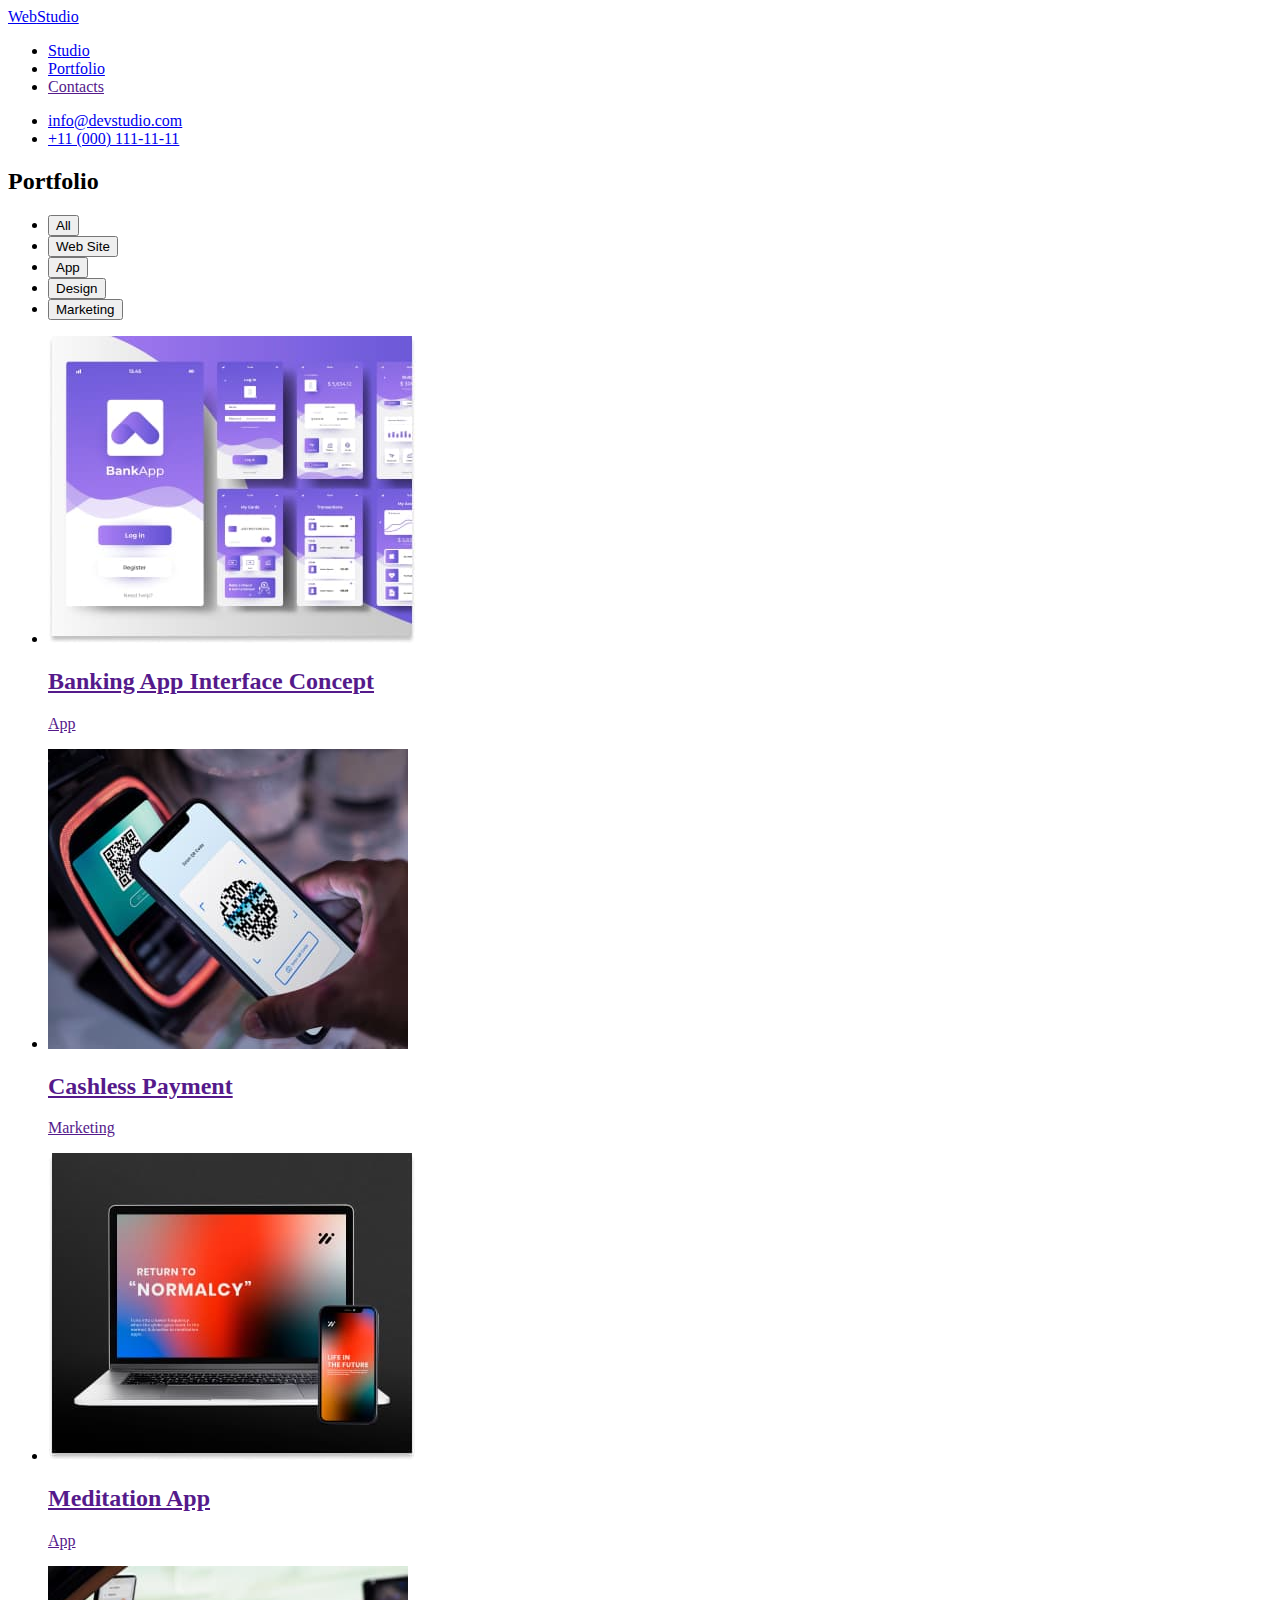
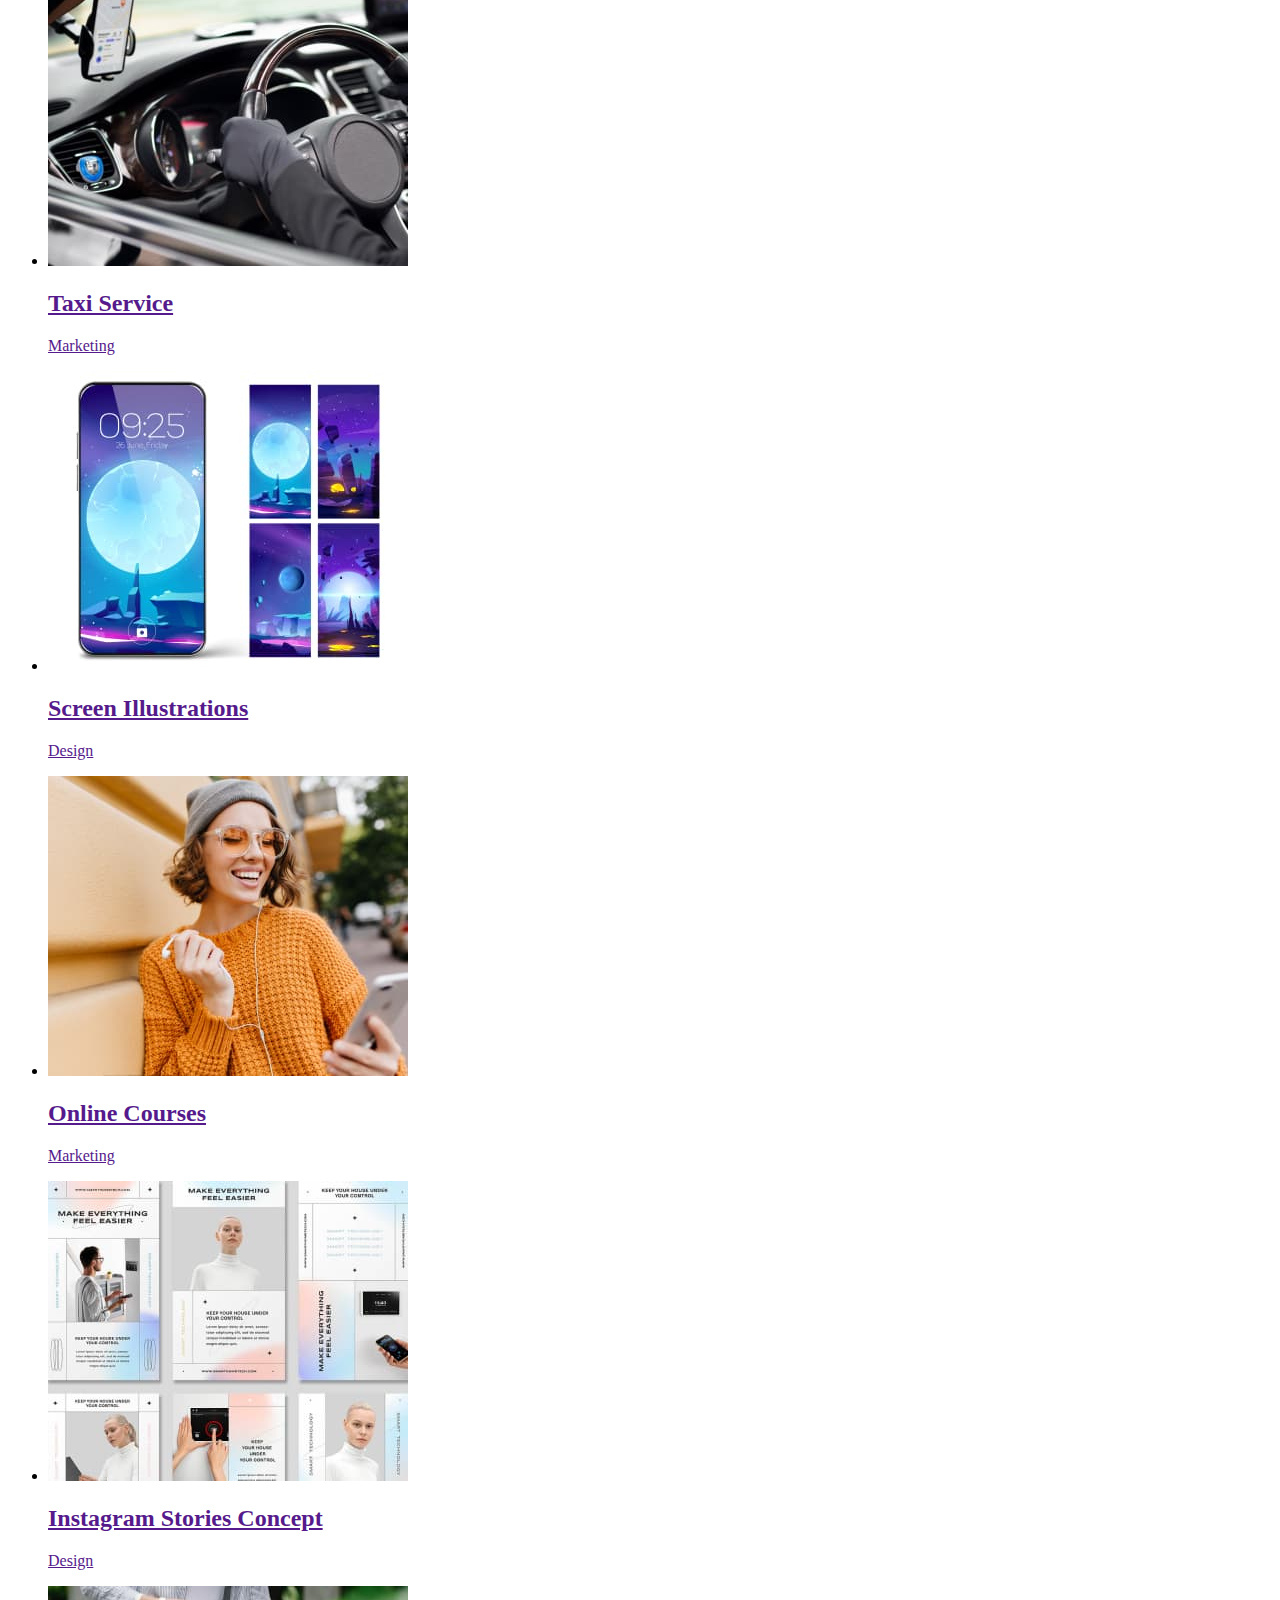
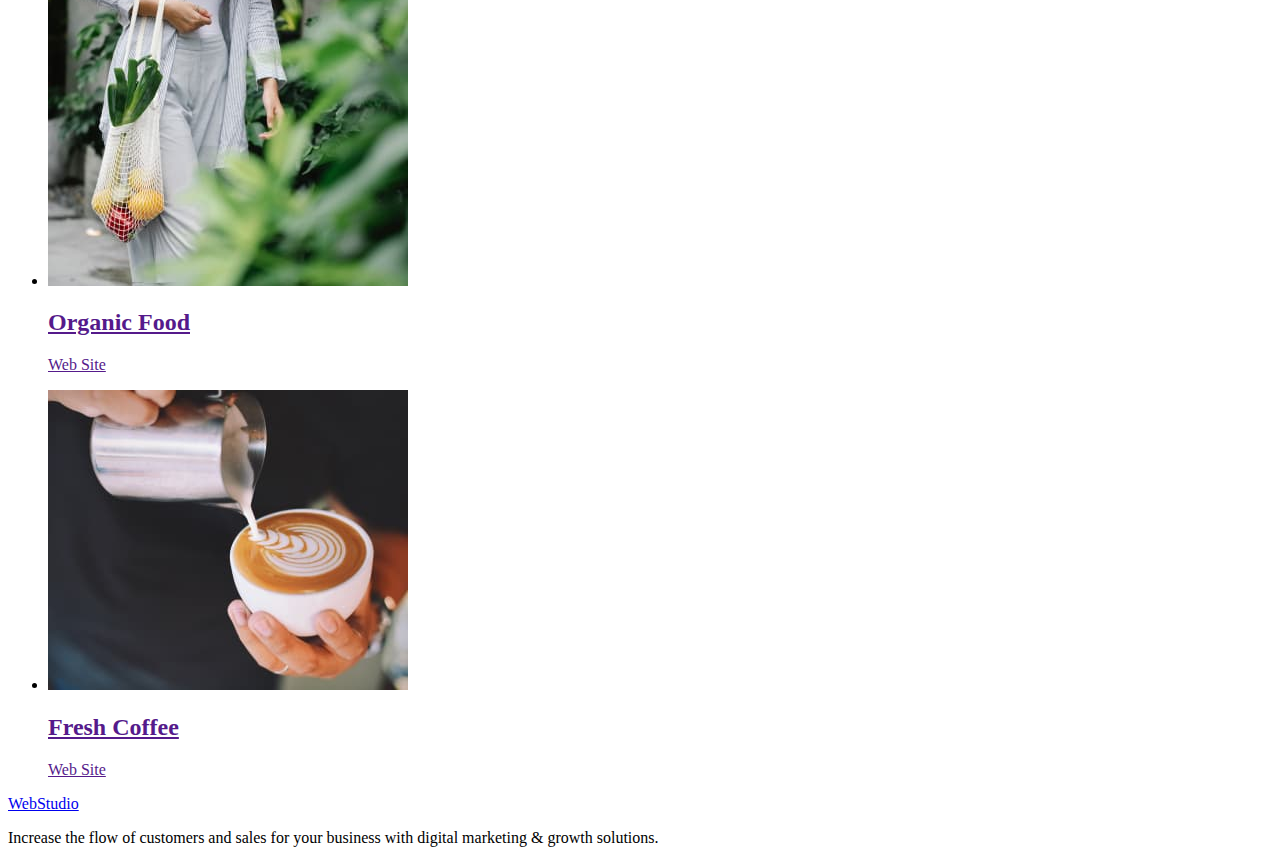
==== portfolio.html @ 9046a2bc "update" ====
<!DOCTYPE html>
<html lang="en">
<head>
    <meta charset="UTF-8">
    <meta http-equiv="X-UA-Compatible" content="IE=edge">
    <meta name="viewport" content="width=device-width, initial-scale=1.0">
    <title>Document</title>
</head>
<body>
    <header>
        <a href="./index.html"><span>Web</span>Studio</a>
        <nav>
            <ul>
                <li><a href="./index.html">Studio</a></li>
                <li><a href="./portfolio.html">Portfolio</a></li>
                <li><a href="">Contacts</a></li>
            </ul>
        </nav>
        <ul>
            <li><a href="mailto:info@devstudio.com">info@devstudio.com</a></li>
            <li><a href="tel:+110001111111">+11 (000) 111-11-11</a></li>
        </ul>
    </header>
    <main>
        <section>
            <h2>Portfolio</h2>
                <ul>
                    <li><button type="button">All</button></li>
                    <li><button type="button">Web Site</button></li>
                    <li><button type="button">App</button></li>
                    <li><button type="button">Design</button></li>
                    <li><button type="button">Marketing</button></li>
                </ul>
                <ul>
                    <li>
                        <a href="">
                            <img src="./images/img-pornfolio/portfolio-1.jpg" alt="our portfolios">
                            <h2>Banking App Interface Concept</h2>
                            <p>App</p>
                        </a>
                    </li>
                    <li>
                        <a href="">
                            <img src="./images/img-pornfolio/portfolio-2.jpg" alt="our portfolios">
                            <h2>Cashless Payment</h2>
                            <p>Marketing</p>
                        </a>
                    </li>
                    <li>
                        <a href="">
                            <img src="./images/img-pornfolio/portfolio-3.jpg" alt="our portfolios">
                            <h2>Meditation App</h2>
                            <p>App</p>
                        </a>
                    </li>
                    <li>
                        <a href="">
                            <img src="./images/img-pornfolio/portfolio-4.jpg" alt="our portfolios">
                            <h2>Taxi Service</h2>
                            <p>Marketing</p>
                        </a>
                    </li>
                    <li>
                        <a href="">
                            <img src="./images/img-pornfolio/portfolio-5.jpg" alt="our portfolios">
                            <h2>Screen Illustrations</h2>
                            <p>Design</p>
                        </a>
                    </li>
                    <li>
                        <a href="">
                            <img src="./images/img-pornfolio/portfolio-6.jpg" alt="our portfolios">
                            <h2>Online Courses</h2>
                            <p>Marketing</p>
                        </a>
                    </li>
                    <li>
                        <a href="">
                            <img src="./images/img-pornfolio/portfolio-7.jpg" alt="our portfolios">
                            <h2>Instagram Stories Concept</h2>
                            <p>Design</p>
                        </a>
                    </li>
                    <li>
                        <a href="">
                            <img src="./images/img-pornfolio/portfolio-8.jpg" alt="our portfolios">
                            <h2>Organic Food</h2>
                            <p>Web Site</p>
                        </a>
                    </li>
                    <li>
                        <a href="">
                            <img src="./images/img-pornfolio/portfolio-9.jpg" alt="our portfolios">
                            <h2>Fresh Coffee</h2>
                            <p>Web Site</p>
                        </a>
                    </li>
                </ul>
        </section>
    </main>
    <footer>
        <a href="./index.html">WebStudio</a>
        <p>Increase the flow of customers and sales for your business with digital marketing & growth solutions.</p>
    </footer>
    
</body>
</html>
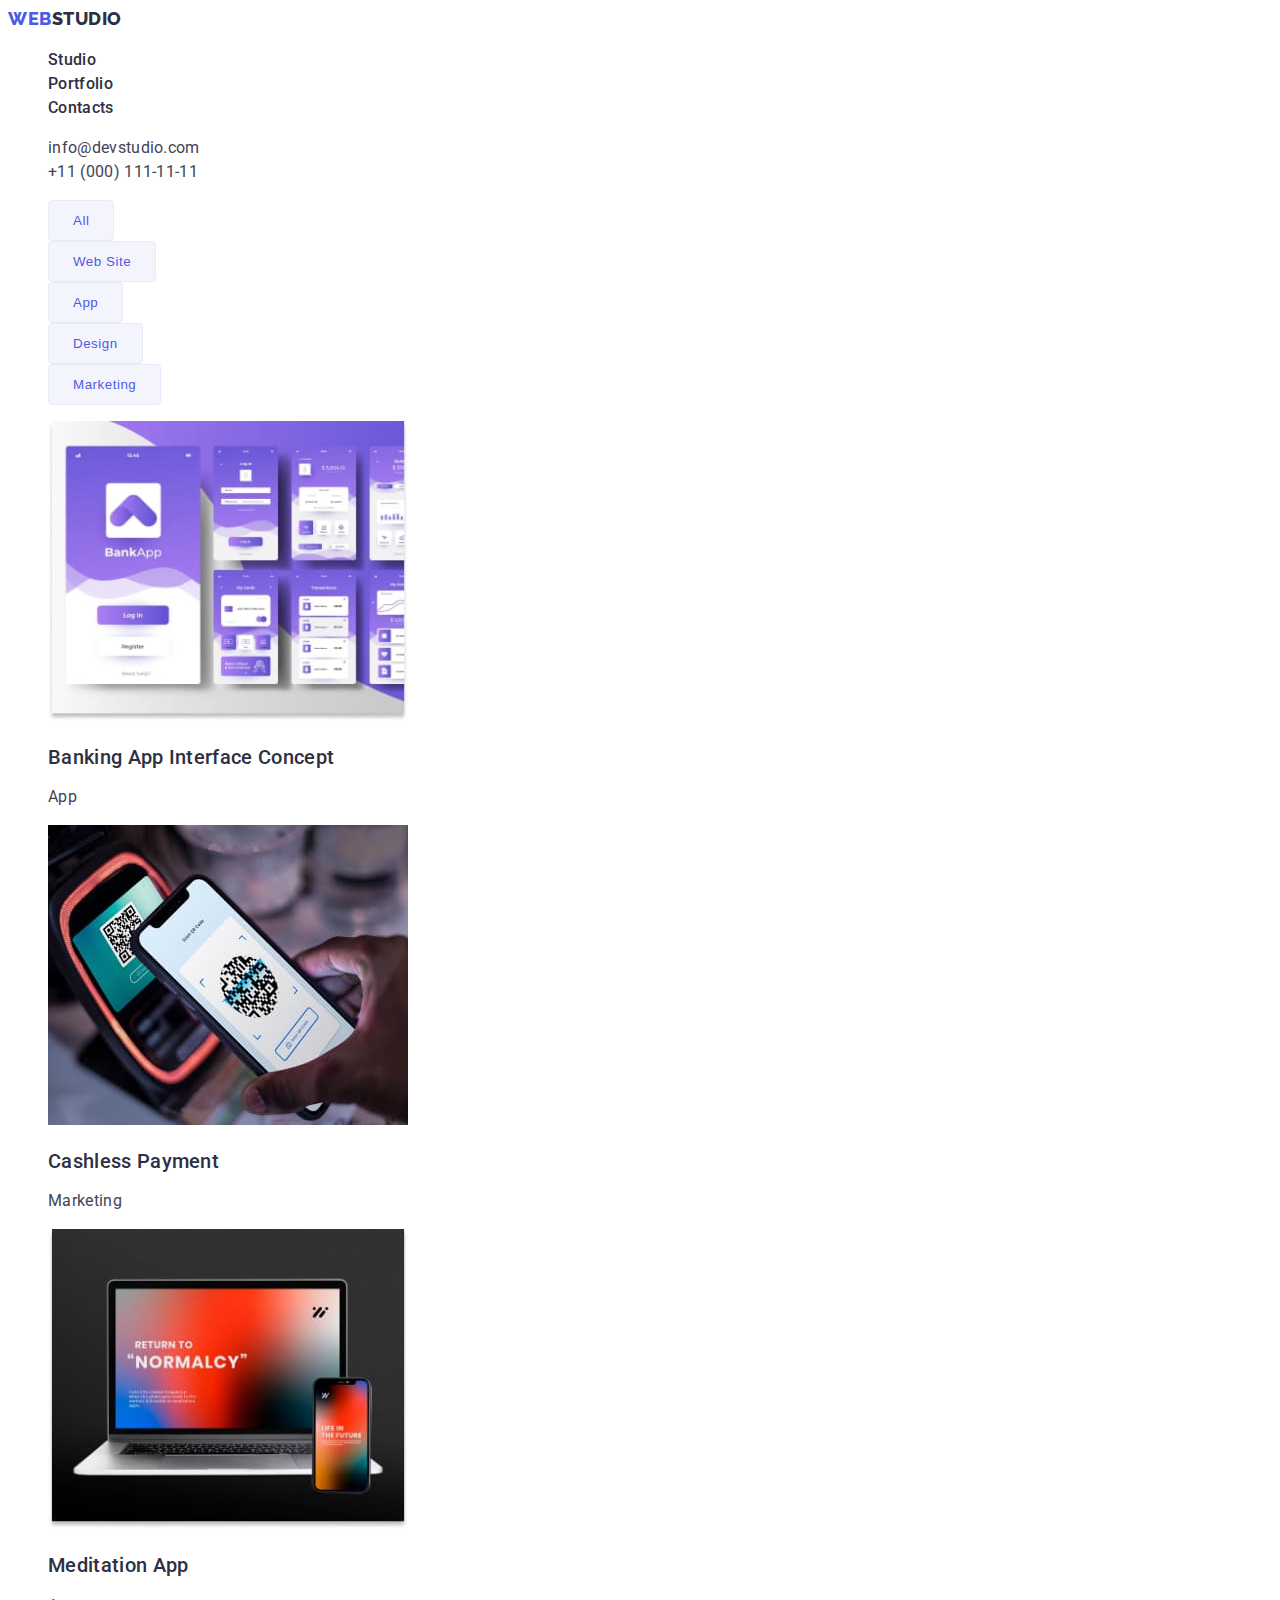
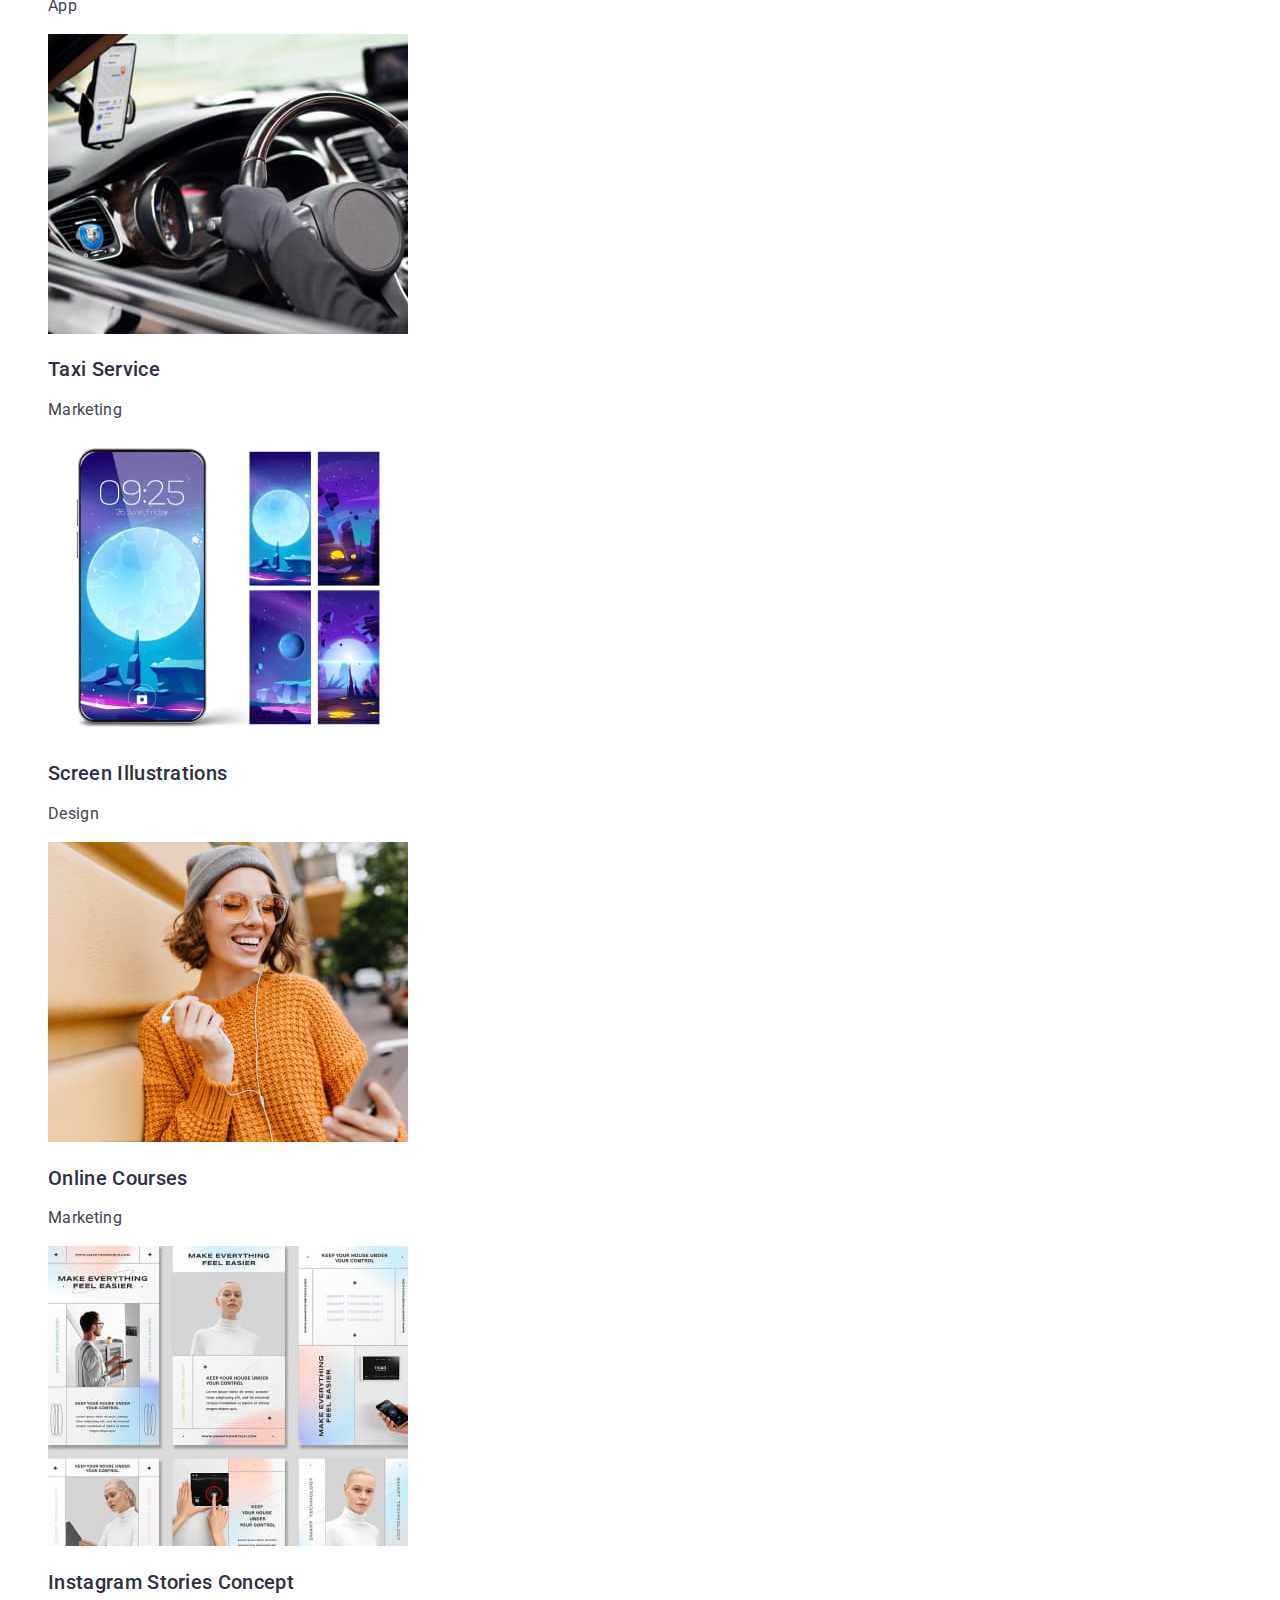
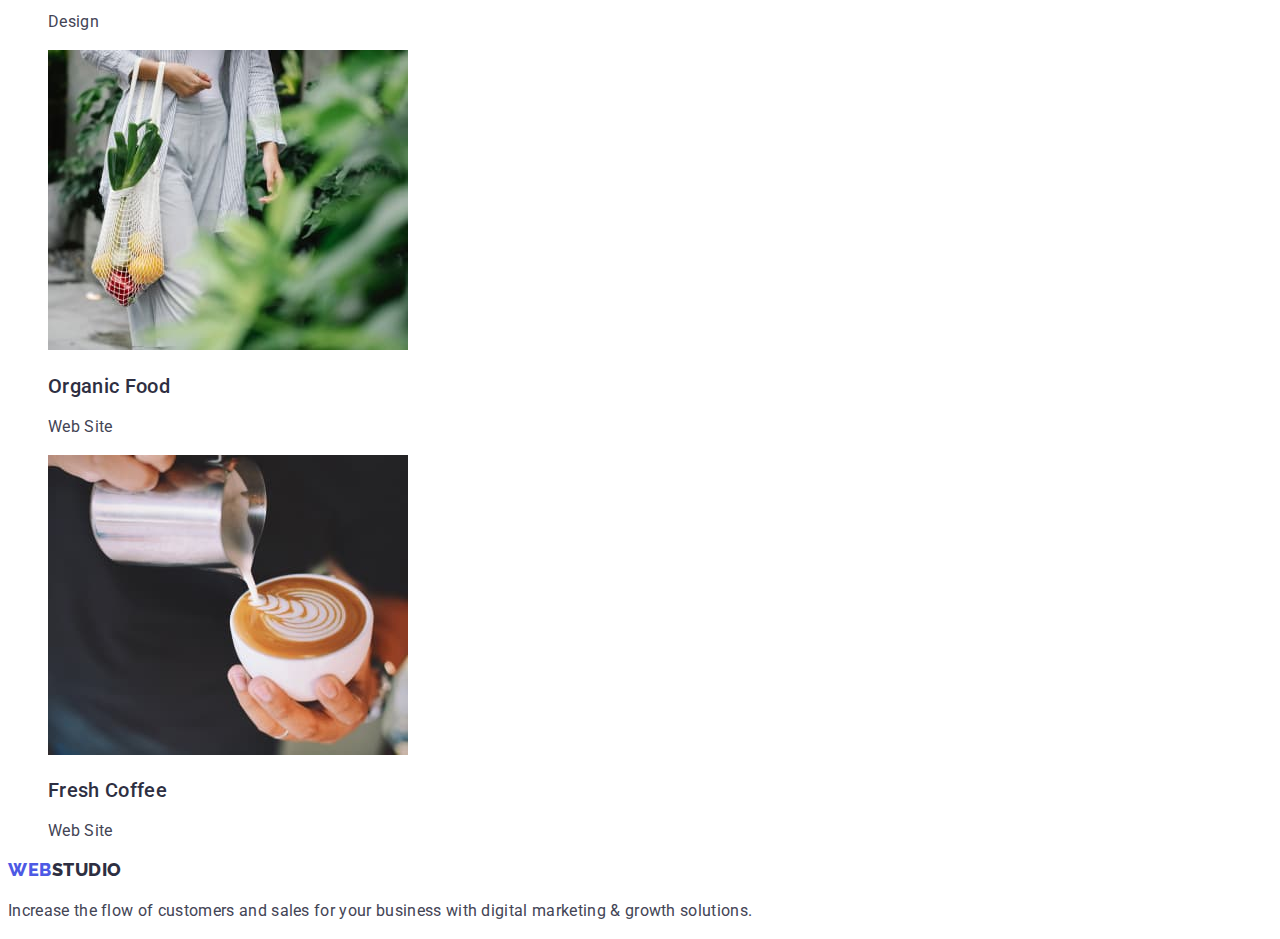
==== commit 51168e99: "update-2" ====
--- a/portfolio.html
+++ b/portfolio.html
@@ -5,101 +5,105 @@
     <meta http-equiv="X-UA-Compatible" content="IE=edge">
     <meta name="viewport" content="width=device-width, initial-scale=1.0">
     <title>Document</title>
+    <link rel="stylesheet" href="./style.css">
+    <link rel="preconnect" href="https://fonts.googleapis.com">
+    <link rel="preconnect" href="https://fonts.gstatic.com" crossorigin>
+    <link href="https://fonts.googleapis.com/css2?family=Raleway:wght@800&family=Roboto:wght@400;500;700;900&display=swap" rel="stylesheet">
 </head>
 <body>
-    <header>
-        <a href="./index.html"><span>Web</span>Studio</a>
+    <header class="header">
+        <a class="header-logo link" href="./index.html"><span class="logo-web">Web</span>Studio</a>
         <nav>
-            <ul>
-                <li><a href="./index.html">Studio</a></li>
-                <li><a href="./portfolio.html">Portfolio</a></li>
-                <li><a href="">Contacts</a></li>
+            <ul class="item">
+                <li><a class=" header-nav link" href="./index.html">Studio</a></li>
+                <li><a class=" header-nav link" href="./portfolio.html">Portfolio</a></li>
+                <li><a class=" header-nav link" href="">Contacts</a></li>
             </ul>
         </nav>
-        <ul>
-            <li><a href="mailto:info@devstudio.com">info@devstudio.com</a></li>
-            <li><a href="tel:+110001111111">+11 (000) 111-11-11</a></li>
+        <ul class="item">
+            <li><a class="header-adress link" href="mailto:info@devstudio.com">info@devstudio.com</a></li>
+            <li><a class="header-adress link" href="tel:+110001111111">+11 (000) 111-11-11</a></li>
         </ul>
     </header>
     <main>
         <section>
-            <h2>Portfolio</h2>
-                <ul>
-                    <li><button type="button">All</button></li>
-                    <li><button type="button">Web Site</button></li>
-                    <li><button type="button">App</button></li>
-                    <li><button type="button">Design</button></li>
-                    <li><button type="button">Marketing</button></li>
+            <h2 class="hidden">Portfolio</h2>
+                <ul class="item">
+                    <li><button class="portfolio-btn" type="button">All</button></li>
+                    <li><button class="portfolio-btn" type="button">Web Site</button></li>
+                    <li><button class="portfolio-btn" type="button">App</button></li>
+                    <li><button class="portfolio-btn" type="button">Design</button></li>
+                    <li><button class="portfolio-btn" type="button">Marketing</button></li>
                 </ul>
-                <ul>
+                <ul class="item">
                     <li>
-                        <a href="">
-                            <img src="./images/img-pornfolio/portfolio-1.jpg" alt="our portfolios">
-                            <h2>Banking App Interface Concept</h2>
-                            <p>App</p>
+                        <a class="link" href="">
+                            <img src="./images/img-pornfolio/portfolio-1.jpg" alt="our portfolios" width="360" height="300">
+                            <h2 class="portfolio-subject">Banking App Interface Concept</h2>
+                            <p class="portfolio-text">App</p>
                         </a>
                     </li>
                     <li>
-                        <a href="">
-                            <img src="./images/img-pornfolio/portfolio-2.jpg" alt="our portfolios">
-                            <h2>Cashless Payment</h2>
-                            <p>Marketing</p>
+                        <a class="link" href="">
+                            <img src="./images/img-pornfolio/portfolio-2.jpg" alt="our portfolios" width="360" height="300">
+                            <h2 class="portfolio-subject">Cashless Payment</h2>
+                            <p class="portfolio-text">Marketing</p>
                         </a>
                     </li>
                     <li>
-                        <a href="">
-                            <img src="./images/img-pornfolio/portfolio-3.jpg" alt="our portfolios">
-                            <h2>Meditation App</h2>
-                            <p>App</p>
+                        <a class="link" href="">
+                            <img src="./images/img-pornfolio/portfolio-3.jpg" alt="our portfolios" width="360" height="300">
+                            <h2 class="portfolio-subject">Meditation App</h2>
+                            <p class="portfolio-text">App</p>
                         </a>
                     </li>
                     <li>
-                        <a href="">
-                            <img src="./images/img-pornfolio/portfolio-4.jpg" alt="our portfolios">
-                            <h2>Taxi Service</h2>
-                            <p>Marketing</p>
+                        <a class="link" href="">
+                            <img src="./images/img-pornfolio/portfolio-4.jpg" alt="our portfolios" width="360" height="300">
+                            <h2 class="portfolio-subject">Taxi Service</h2>
+                            <p class="portfolio-text">Marketing</p>
                         </a>
                     </li>
                     <li>
-                        <a href="">
-                            <img src="./images/img-pornfolio/portfolio-5.jpg" alt="our portfolios">
-                            <h2>Screen Illustrations</h2>
-                            <p>Design</p>
+                        <a class="link" href="">
+                            <img src="./images/img-pornfolio/portfolio-5.jpg" alt="our portfolios" width="360" height="300">
+                            <h2 class="portfolio-subject">Screen Illustrations</h2>
+                            <p class="portfolio-text">Design</p>
                         </a>
                     </li>
                     <li>
-                        <a href="">
-                            <img src="./images/img-pornfolio/portfolio-6.jpg" alt="our portfolios">
-                            <h2>Online Courses</h2>
-                            <p>Marketing</p>
+                        <a class="link" href="">
+                            <img src="./images/img-pornfolio/portfolio-6.jpg" alt="our portfolios" width="360" height="300">
+                            <h2 class="portfolio-subject">Online Courses</h2>
+                            <p class="portfolio-text">Marketing</p>
                         </a>
                     </li>
                     <li>
-                        <a href="">
-                            <img src="./images/img-pornfolio/portfolio-7.jpg" alt="our portfolios">
-                            <h2>Instagram Stories Concept</h2>
-                            <p>Design</p>
+                        <a class="link" href="">
+                            <img src="./images/img-pornfolio/portfolio-7.jpg" alt="our portfolios" width="360" height="300">
+                            <h2 class="portfolio-subject">Instagram Stories Concept</h2>
+                            <p class="portfolio-text">Design</p>
                         </a>
                     </li>
                     <li>
-                        <a href="">
-                            <img src="./images/img-pornfolio/portfolio-8.jpg" alt="our portfolios">
-                            <h2>Organic Food</h2>
-                            <p>Web Site</p>
+                        <a class="link" href="">
+                            <img src="./images/img-pornfolio/portfolio-8.jpg" alt="our portfolios" width="360" height="300">
+                            <h2 class="portfolio-subject">Organic Food</h2>
+                            <p class="portfolio-text">Web Site</p>
                         </a>
                     </li>
                     <li>
-                        <a href="">
-                            <img src="./images/img-pornfolio/portfolio-9.jpg" alt="our portfolios">
-                            <h2>Fresh Coffee</h2>
-                            <p>Web Site</p>
+                        <a class="link" href="">
+                            <img src="./images/img-pornfolio/portfolio-9.jpg" alt="our portfolios" width="360" height="300">
+                            <h2 class="portfolio-subject">Fresh Coffee</h2>
+                            <p class="portfolio-text">Web Site</p>
                         </a>
                     </li>
                 </ul>
         </section>
     </main>
     <footer>
-        <a href="./index.html">WebStudio</a>
+        <a class="header-logo link" href="./index.html"><span class="logo-web">Web</span>Studio</a>
         <p>Increase the flow of customers and sales for your business with digital marketing & growth solutions.</p>
     </footer>
     
--- a/style.css
+++ b/style.css
@@ -0,0 +1,165 @@
+:root {
+    --iris-primary-brand: #4D5AE5;
+    --ocean-pressed-state: #404BBF;
+    -navy-blue-dark: #2E2F42;
+    --green-success: #31D0AA;
+    --slate-text: #434455;
+    --light-slate-subtle-text: #8E8F99;
+    --cornflower-accent: #E7E9FC;
+    --cloud-light: #F4F4FD;
+    --navy-blue-modal: #2E2F42;
+    --hero-hero-background: #2E2F42;
+    --white-text: #FFFFFF;
+    --white-background: #FFFFFF;
+    --dairy-odal-background: #FCFCFC;
+}
+
+body{
+    font-family: 'Roboto', sans-serif;
+    font-style: normal;
+    font-weight: 400;
+    font-size: 16px;
+    line-height: 1.5;
+    letter-spacing: 0.02em;
+    color: var(--slate-text);
+}
+
+.link {
+    text-decoration: none;
+}
+.item{
+    list-style-type: none;
+}
+
+/* LOGO */
+.logo-web{
+    color: var(--iris-primary-brand);
+}
+.header-logo{
+    font-family: 'Raleway';
+    font-style: normal;
+    font-weight: 800;
+    font-size: 18px;
+    line-height:1.16 ;
+    letter-spacing: 0.03em;
+    text-transform: uppercase;
+    color: var(--navy-blue-modal);
+}
+/* HEADER */
+.header-nav{
+    font-weight: 500;
+    color: var(--navy-blue-modal);
+}
+.header-nav:hover,
+.header-nav:focus{
+    color: var(--ocean-pressed-state);
+}
+.header-adress{
+    color: var(--slate-text);
+}
+.header-adress:hover,
+.header-adress:focus{
+    color: var(--ocean-pressed-state);
+
+}
+
+/* HERO SECTION */
+.hero-section{
+    background-color: var(--navy-blue-modal);
+}
+
+.hero-main{
+    font-style: normal;
+    font-weight: 700;
+    font-size: 56px;
+    line-height: 1.07;
+    text-align: center;
+    letter-spacing: 0.02em;
+    color: var(--white-text)
+}
+.hero-button{
+    font-family: 'Roboto';
+    font-style: normal;
+    font-weight: 500;
+    display: flex;
+    align-items: center;
+    letter-spacing: 0.04em;
+    color: var(--white-text);
+    background-color: var(--iris-primary-brand);
+    box-shadow: 0px 4px 4px rgba(0, 0, 0, 0.15);
+    border-radius: 4px;
+}
+.hero-button:hover,
+.hero-button:focus{
+    background-color: var(--ocean-pressed-state);
+}
+
+/* ABOUT SECTION */
+.hidden{
+    display: none;
+}
+.about-subject{
+    font-weight: 500;
+    font-size: 20px;
+    line-height: 1.2;
+    color:var(--navy-blue-modal)
+}
+
+/* WE DOING */
+.doing-subtitle{
+    font-weight: 700;
+    font-size: 36px;
+    line-height: 1.1;
+    text-align: center;
+    text-transform: capitalize;
+    color: var(--navy-blue-modal)
+}
+
+/* TEAM SECTION */
+.team-subtitle{
+    font-weight: 700;
+    font-size: 36px;
+    line-height: 1.1;
+    text-align: center;
+    text-transform: capitalize;
+    color: var(--navy-blue-modal)
+}
+.team-name{
+    font-weight: 500;
+    font-size: 20px;
+    line-height: 1.2;
+    text-align: center;
+    color: var(--navy-blue-modal)
+}
+
+
+/* PORTFOLIO SECTION */
+.portfolio-btn{
+    font-weight: 500;
+    align-items: center;
+    text-align: center;
+    letter-spacing: 0.04em;
+    color: var(--iris-primary-brand);
+    display: flex;
+    flex-direction: row;
+    justify-content: center;
+    align-items: center;
+    padding: 12px 24px;
+    background-color: var(--cloud-light);
+    border: 1px solid var(--cornflower-accent);
+    border-radius: 4px;
+}
+.portfolio-btn:hover,
+.portfolio-btn:focus{
+    color: var(--white-text);
+    background-color: var(--ocean-pressed-state);
+}
+.portfolio-subject{
+    font-weight: 500;
+    font-size: 20px;
+    line-height: 1.2;
+    color: var(--navy-blue-modal)
+}
+.portfolio-text{
+    color: var(--slate-text)
+}